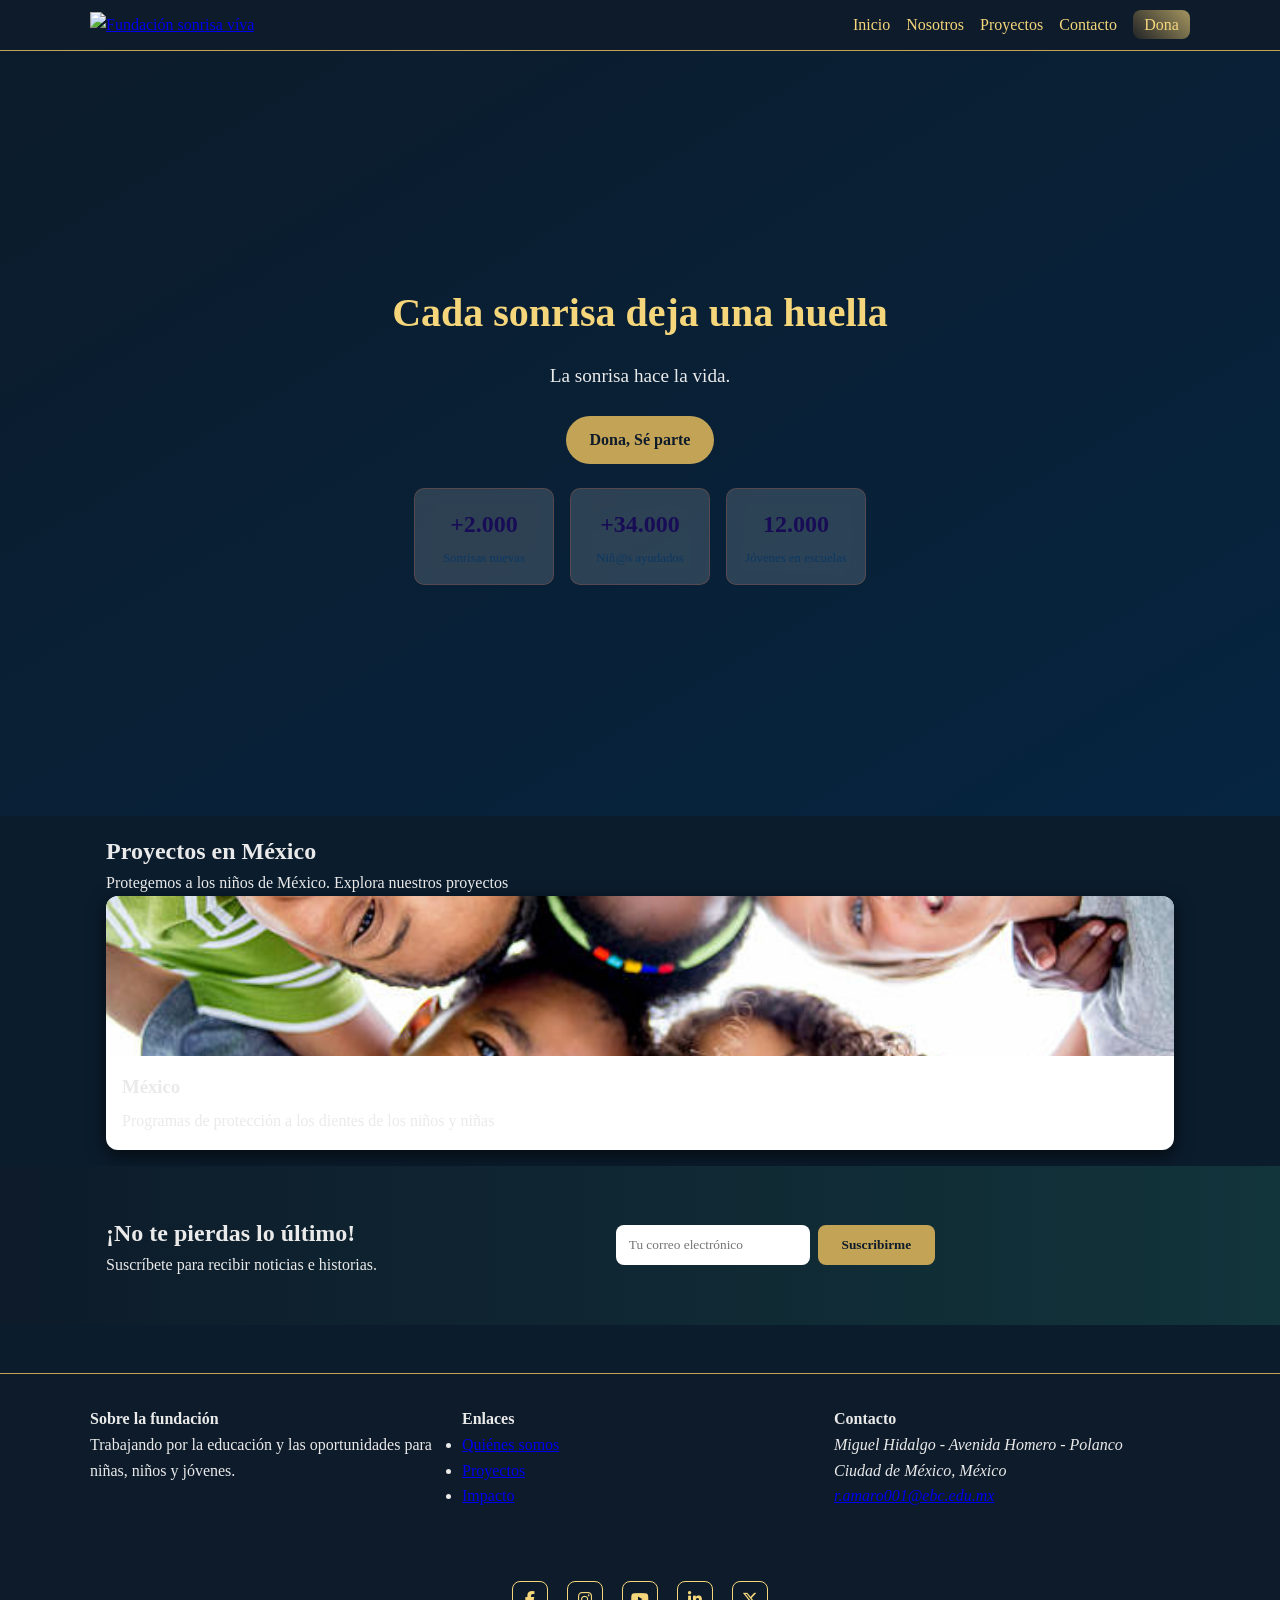
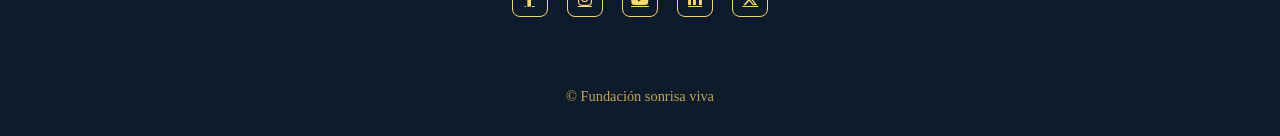
==== docs/index.html @ ea948735 "Add files via upload" ====
<!DOCTYPE html>
<html>
<head>
<meta charset="UTF-8">
<meta name="description" content="Fundación sonrisa víva">
<meta name="keywords" content="Fundación, sonrisa víva, ayuda, caridad">
<meta name="author" content="Ricardo Amaro ">
<meta name="viewport" content="width=device-width, initial-scale=1.0">

<title>Fundación sonrisa viva</title>

<link href="https://fonts.googleapis.com/css2?family=Playfair+Display:ital,wght@0,400..900;1,400..900&display=swap" rel="stylesheet">

<link rel="stylesheet"
      href="https://cdnjs.cloudflare.com/ajax/libs/font-awesome/6.5.1/css/all.min.css"
      integrity="sha512-DTOQO9RWCH3ppGqcWaEA1BIZOC6xxalwEsw9c2QQeAIftl+Vegovlnee1c9QX4TctnWMn13TZye+giMm8e2LwA=="
      crossorigin="anonymous"
      referrerpolicy="no-referrer"
/>

<link rel="stylesheet" href="CSS/style.css">
</head>

<body>

<header class="header">
    <div class="container header-inner">
        <a class="logo" href="#">
            <img src="IMG/Logo.png" alt="Fundación sonrisa víva" height="70"/>
        </a>

        <nav class="Inicio">
            <ul>
                <li><a href="#Inicio">Inicio</a></li>
                <li><a href="#nosotros">Nosotros</a></li>
                <li><a href="#proyectos">Proyectos</a></li>
                <li><a href="#contacto">Contacto</a></li>
                <li><a class="btn-dona" href="#donar">Dona</a></li>
            </ul>
        </nav>
    </div>
</header>


<main>

    <section class="hero video-hero" id="Inicio"> 
        <video class="hero-video" autoplay muted loop playsinline>
            <source src="IMG/Video.mp4" type="video/mp4" />
        </video>

        <div class="hero-overlay"></div>

        <!-- Contenido encima del video -->
        <div class="hero-content container">
            <div class="hero-text">
                <h1>Cada sonrisa deja una huella</h1>
                <p>La sonrisa hace la vida.</p>

                <div class="hero-actions">
                    <a class="btn primary" 
                        href="https://forms.gle/JcUiWM84WsRfKf91A"
                        target="_blank"
                        rel="noopener noreferrer">
                        Dona, Sé parte
                    </a>
                </div>
            </div>

            <div class="stats-grid">
                <div class="stat">
                    <div class="stat-number">+2.000</div>
                    <div class="stat-label">Sonrisas nuevas</div>
                </div>

                <div class="stat">
                    <div class="stat-number">+34.000</div>
                    <div class="stat-label">Niñ@s ayudados</div>
                </div>

                <div class="stat">
                    <div class="stat-number">12.000</div>
                    <div class="stat-label">Jóvenes en escuelas</div>
                </div>
            </div>
        </div>
    </section>


    <section id="proyectos" class="projects container">
        <h2>Proyectos en México</h2>
        <p class="lead">Protegemos a los niños de México. Explora nuestros proyectos</p>

        <div class="project-card">
            <article class="card">
                <div class="card-img" id="México"></div>
                <div class="card-body">
                    <h3>México</h3>
                    <p>Programas de protección a los dientes de los niños y niñas</p>
                </div>
            </article>
        </div>
    </section>


    <!--Sección de suscripción-->    
    <section id="contacto" class="newsletter">
        <div class="container newsletter-inner">
            <div>
                <h2>¡No te pierdas lo último!</h2>
                <p>Suscríbete para recibir noticias e historias.</p>
            </div>
            <form id="subscribeForm" class="subscribe-form" novalidate>
                <input id="email" type="email" placeholder="Tu correo electrónico" required />
                <button class="btn primary" type="submit">Suscribirme</button>
            </form>
            <div id="formMessage" class="form-message"></div>
        </div>
    </section>

</main>

<footer class="site-footer">
    <div class="container footer-inner">
        <div class="footer-col">
            <h4>Sobre la fundación</h4>
            <p>Trabajando por la educación y las oportunidades para niñas, niños y jóvenes.</p>
        </div>
        <div class="footer-col">
            <h4>Enlaces</h4>
            <ul>
                <li><a href="#quienes">Quiénes somos</a></li>
                <li><a href="#proyectos">Proyectos</a></li>
                <li><a href="#impacto">Impacto</a></li>
            </ul>
        </div>
        <div class="footer-col">
            <h4>Contacto</h4>
            <address>
                Miguel Hidalgo - Avenida Homero - Polanco<br/>Ciudad de México, México<br/>
                <a href="mailto:r.amaro001@ebc.edu.mx">r.amaro001@ebc.edu.mx</a>
            </address>
        </div>
    </div>

    <div class="footer-social">
        <div class="container social-icons">
            <a href="https://www.facebook.com/LaEBC/?locale=es_LA" aria-label="Facebook"><i class="fab fa-facebook-f"></i></a>
            <a href="https://www.instagram.com/laebc" aria-label="Instagram"><i class="fa-brands fa-instagram"></i></a>
            <a href="https://www.youtube.com/@EscuelaBancariayComercial" aria-label="YouTube"><i class="fa-brands fa-youtube"></i></a>
            <a href="https://mx.linkedin.com" aria-label="LinkedIn"><i class="fa-brands fa-linkedin-in"></i></a>
            <a href="https://x.com/LaEBC" aria-label="X (Twitter)"><i class="fa-brands fa-x-twitter"></i></a>
        </div>
    </div>

    <div class="footer-bottom">
        <div class="container">© <span id="anio"></span> Fundación sonrisa viva</div>
    </div>
</footer>

<script src="JS/scrip.js"></script>
</body>
</html>
---- docs/CSS/style.css ----
/* Estilo generales para el diseño */
*{
    margin: 0;
    padding: 0;
    box-sizing: border-box;
    font-family: Georgia, 'Times New Roman', Times, serif;
}

/* scroll para que el desplazamiento sea suave */
html {
    scroll-behavior: smooth;
}

body {
    line-height: 1.6;
    color: #EAEAEA; /* texto claro elegante */
    background-color: #0B1C2C; /* azul petróleo oscuro elegante */
}

.container{
    max-width: 1100px;
    margin: 0 auto;      
    padding: 1rem;       
}

/* HEADER */
.header {
    background: #0D1B2A; /* azul marino profundo */
    border-bottom: 1px solid #C3A356; /* dorado sutil */
    position: sticky;
    top: 0;
    z-index: 100;
}

.logo h1 {
    font-size: 1.8rem;
}

.header-inner {
    display:flex;
    justify-content:space-between;
    align-items:center;
    padding:0.75rem 0;
}

.Inicio ul {
    list-style:none;
    display:flex;
    gap:1rem;
    margin:0;
    padding:0;
    align-items:center;
}

.Inicio a {
    color: #F5D67B; /* dorado claro elegante */
    text-decoration:none; 
    font-weight:500;
}

.Inicio a:hover {
    color: #C3A356; /* dorado intenso al pasar el cursor */
}

.btn-dona {
    background: linear-gradient(45deg, #262626d5, #a3945f); /* degradado dorado elegante */
    color: #0D1B2A;
    padding: 0.4rem 0.7rem;
    border-radius: 8px;
}

/* HERO VIDEO (video de fondo) */
.video-hero {
    position: relative;
    width: 100%;
    height: 85vh;
    min-height: 600px;
    overflow: hidden;
}

/* esta clase la usas en: <section class="hero video-hero"> */
.hero {
    display: flex;
    align-items: center;
    justify-content: center;
}

/* video que cubre el fondo */
.hero-video {
    position: absolute;
    top: 0;
    left: 0;
    width: 100%;
    height: 100%;
    object-fit: cover;
    z-index: 0;
}

/* capa de color encima del video */
.hero-overlay {
    position: absolute;
    inset: 0;
    background: linear-gradient(
        to bottom right,
        rgba(13, 27, 42, 0.6),
        rgba(0, 45, 85, 0.5)
    ); /* azul marino + petróleo translúcido */
    z-index: 1;
}

/* CONTENIDO ENCIMA DEL VIDEO (TU TEXTO Y BOTÓN) */
.hero-content {
    position: relative;
    z-index: 2;             /* ← esto hace que esté encima del video  */
    color: #F2F2F2; /* texto claro */
    text-align: center;
    padding: 2rem 1rem;
}

.hero-text h1 {
    font-size: 2.5rem;
    margin-bottom: 1rem;
    color: #F5D67B; /* dorado para título */
}

.hero-text p {
    font-size: 1.2rem;
    margin-bottom: 1.5rem;
    color: #EAEAEA;
}

/* estilo específico del botón en el hero */
.hero-actions .btn.primary {
    background: #C3A356; /* dorado elegante */
    color: #0D1B2A;
    padding: 0.7rem 1.5rem;
    border-radius: 999px;
    text-decoration: none;
    font-weight: bold;
}

/* BOTONES GENERALES */
.btn {
    display: inline-block;
    border: none;
    border-radius: 8px;
    padding: 0.75rem 1.5rem;
    font-weight: 600;
    cursor: pointer;
    text-decoration: none;
    transition: all 0.3s ease;
}

.btn.primary {
    background: #C3A356;
    color: #0D1B2A;
}

.btn.primary:hover {
    transform: translateY(-2px);
    box-shadow: 0 8px 16px rgba(0, 0, 0, 0.35);
}

.btn.outline {
    background: transparent;
    border: 2px solid #fff;
    color: #fff;
}

.btn.outline:hover{
    background:rgba(255, 255, 255, 0.1);
    transform: translateY(-2px);
}

/* stats */
.stats-grid {
    display: flex;
    gap: 1rem;
    justify-content: center;
    flex-wrap: wrap;
    margin-top: 1.5rem;
}

.stat {
    flex: 0 1 140px;
    background: rgba(255, 255, 255, 0.15);
    border-radius: 10px;
    padding: 1rem 0.8rem;
    text-align: center;
    backdrop-filter: blur(8px);
    border: 1px solid rgba(255, 107, 60, 0.2);
}

.stat-number {
    font-size: 1.5rem;
    font-weight: 700;
    color: #180c56;
    margin-bottom: 0.3rem;
}

.stat-label {
    font-size: 0.8rem;
    color: #0b3864;
    opacity: 0.95;
}

/* Projects */
.rpoject {
    padding:3rem 0;
}

.lead {
    color:var(--muted);
}

.project-cards {
    display:grid;
    grid-template-columns: repeat(auto-fit,minmax(260px,1fr));
    gap:1rem;
    margin-top:1rem;
}

.card {
    background: #fff;
    border-radius: 12px;
    box-shadow: 0 6px 18px rgba(0,0,0,0.6);
    overflow:hidden;
    transition:transform .2s;
}

.card:hover {
    transform:translateY(-4px);
}

.card-img {
    height: 160px;
    background-size: cover;
    background-position: center;
    display: block;
}

.card-body {
    padding:1rem;
}

.card-body h3{
    margin:0 0 0.4rem;
}

.card-body p {
    color:var(--muted);
    margin:0;
}

#México {
    background-image:url("../IMG/Niños.jpg");
}

/* Newsletter */
.newsletter {
    padding: 2rem 0;
    background: linear-gradient(90deg, #0D1B2A, #12343B); /* azul marino a petróleo */
    color: #EAEAEA;
}

.newsletter-inner {
    display:flex;
    flex-wrap:wrap;
    justify-content:space-between;
    align-items:center;
    gap:1rem;
}

.subscribe-form {
    display:flex; 
    gap:0.5rem;
}

.subscribe-form input {
    padding:0.6rem 0.8rem;
    border-radius:8px;
    border:none;
    outline:none;
}

.form-message {
    margin-top:0.6rem;
}

/* Footer */
.site-footer {
    background: #0D1B2A; /* azul marino elegante */
    border-top: 1px solid #C3A356; /* dorado fino */
    color: #EAEAEA;
    margin-top: 3rem;
}

.footer-inner {
    display:grid;
    grid-template-columns:repeat(auto-fit,minmax(220px,1fr));
    gap:1rem;
    padding:2rem 0;
}

.footer-social {
    padding: 1.5rem 0;
}

.social-icons {
    display:flex;
    justify-content: center;
    gap: 1.2rem;
}

.social-icons a {
    color:#F5D67B;
    border: 1.5px solid #F5D67B;
    width: 36px;
    height: 36px;
    border-radius: 8px;
    display:flex;
    align-items: center;
    justify-content: center;
    transition: all 0.25s ease;
}

.social-icons a:hover {
    border-color: #C3A356;
    color: #0D1B2A;
    background: rgba(243, 207, 116, 0.15);
    transform: scale(1.05);
}

.footer-bottom {
    text-align:center;
    padding:0.75rem 0;
    color:#C3A356; /* dorado tenue */
    font-size:0.9rem;
}

/* Responsive */
@media(max-width:800px) {
    .hero-text h1 {font-size:2rem;}
    .stats-grid {justify-content:center;}
    .Inicio {
        display:none;
        position:absolute;
        top:64px;
        right:1rem;
        background:#0D1B2A;
        padding:.5rem;
        border-radius:8px;
        box-shadow:0 6px 18px rgba(0,0,0,0.3);
    }
    .Inicio ul {flex-direction:column; gap:0;}
    .menu-toggle {display:block;}
}
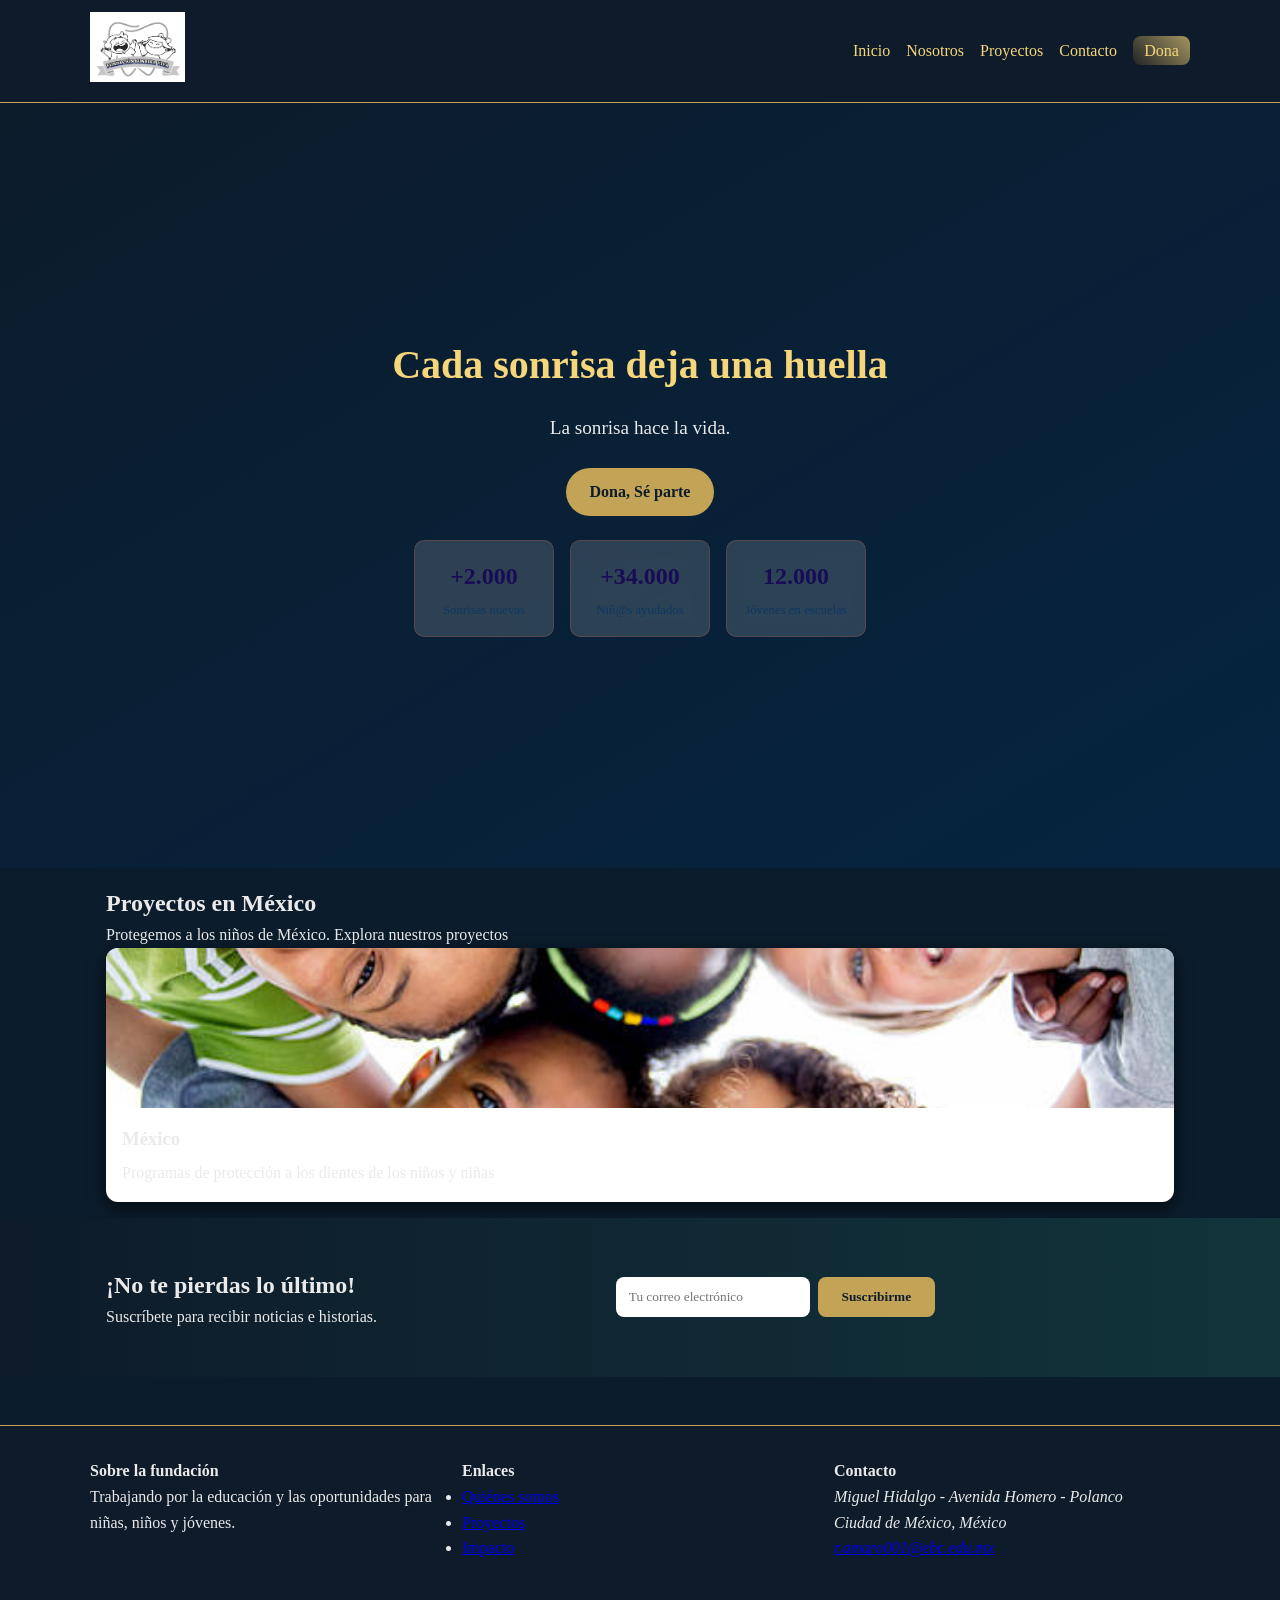
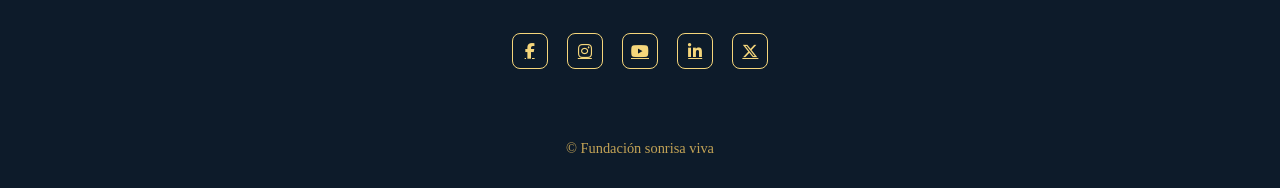
==== commit a8624577: "Update index.html" ====
--- a/docs/index.html
+++ b/docs/index.html
@@ -26,7 +26,7 @@
 <header class="header">
     <div class="container header-inner">
         <a class="logo" href="#">
-            <img src="IMG/Logo.png" alt="Fundación sonrisa víva" height="70"/>
+            <img src="IMG/logo.png" alt="Fundación sonrisa víva" height="70"/>
         </a>
 
         <nav class="Inicio">
@@ -160,4 +160,5 @@
 
 <script src="JS/scrip.js"></script>
 </body>
-</html>+
+</html>
